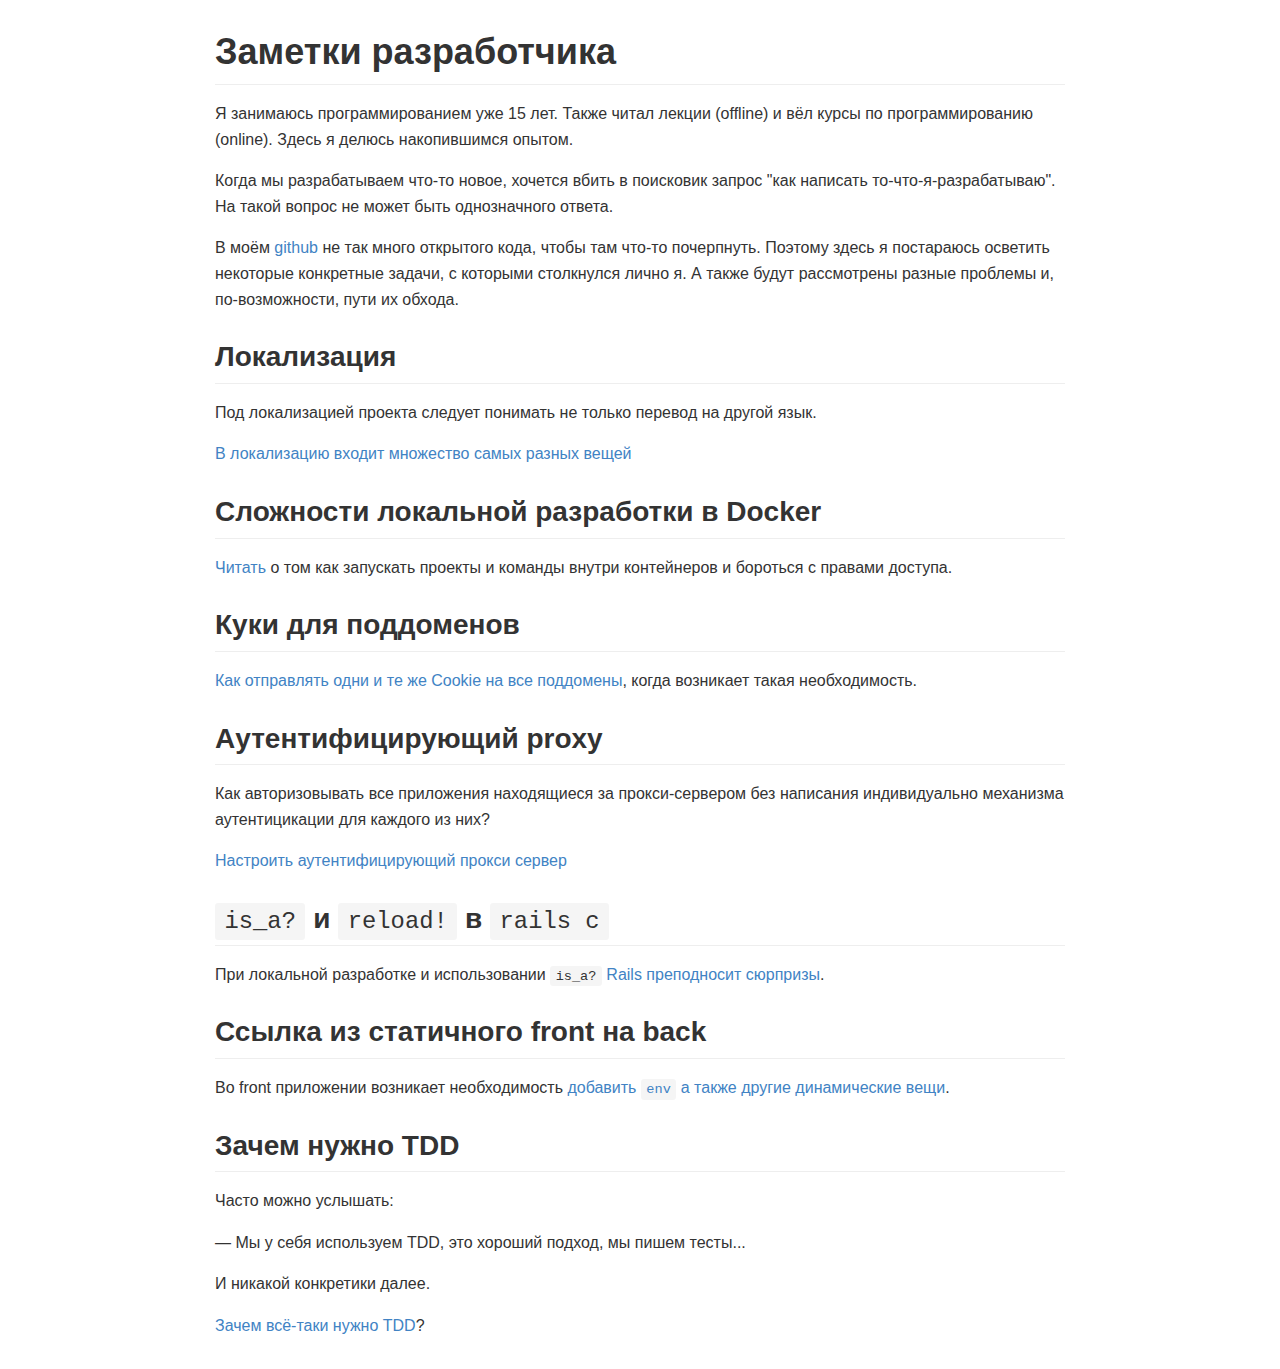
==== docs/index.html @ d439829b "Wip" ====
<!DOCTYPE html PUBLIC "-//W3C//DTD XHTML 1.0 Transitional//EN" "http://www.w3.org/TR/xhtml1/DTD/xhtml1-transitional.dtd">
<html xmlns="http://www.w3.org/1999/xhtml">
<head>
  <meta http-equiv="Content-Type" content="text/html; charset=utf-8" />
  <meta http-equiv="Content-Style-Type" content="text/css" />
  <meta name="generator" content="pandoc" />
  <title></title>
  <style type="text/css">code{white-space: pre;}</style>
  <link rel="stylesheet" href="github-markdown.css" type="text/css" />
</head>
<body>
<h1 id="заметки-разработчика">Заметки разработчика</h1>
<p>Я занимаюсь программированием уже 15 лет. Также читал лекции (offline) и вёл курсы по программированию (online). Здесь я делюсь накопившимся опытом.</p>
<p>Когда мы разрабатываем что-то новое, хочется вбить в поисковик запрос &quot;как написать то-что-я-разрабатываю&quot;. На такой вопрос не может быть однозначного ответа.</p>
<p>В моём <a href="https://github.com/nirname">github</a> не так много открытого кода, чтобы там что-то почерпнуть. Поэтому здесь я постараюсь осветить некоторые конкретные задачи, с которыми столкнулся лично я. А также будут рассмотрены разные проблемы и, по-возможности, пути их обхода.</p>
<h2 id="локализация">Локализация</h2>
<p>Под локализацией проекта следует понимать не только перевод на другой язык.</p>
<p><a href="localization.html">В локализацию входит множество самых разных вещей</a></p>
<h2 id="сложности-локальной-разработки-в-docker">Сложности локальной разработки в Docker</h2>
<p><a href="local-docker-development.html">Читать</a> о том как запускать проекты и команды внутри контейнеров и бороться с правами доступа.</p>
<h2 id="куки-для-поддоменов">Куки для поддоменов</h2>
<p><a href="cookie-sharing.html">Как отправлять одни и те же Cookie на все поддомены</a>, когда возникает такая необходимость.</p>
<h2 id="аутентифицирующий-proxy">Аутентифицирующий proxy</h2>
<p>Как авторизовывать все приложения находящиеся за прокси-сервером без написания индивидуально механизма аутентицикации для каждого из них?</p>
<p><a href="auth-proxy.html">Настроить аутентифицирующий прокси сервер</a></p>
<h2 id="is_a-и-reload-в-rails-c"><code>is_a?</code> и <code>reload!</code> в <code>rails c</code></h2>
<p>При локальной разработке и использовании <code>is_a?</code> <a href="rails-reload.html">Rails преподносит сюрпризы</a>.</p>
<h2 id="ссылка-из-статичного-front-на-back">Ссылка из статичного front на back</h2>
<p>Во front приложении возникает необходимость <a href="url-from-static-front-to-back.html">добавить <code>env</code> а также другие динамические вещи</a>.</p>
<h2 id="зачем-нужно-tdd">Зачем нужно TDD</h2>
<p>Часто можно услышать:</p>
<p>— Мы у себя используем TDD, это хороший подход, мы пишем тесты...</p>
<p>И никакой конкретики далее.</p>
<p><a href="what-is-tdd-for.html">Зачем всё-таки нужно TDD</a>?</p>
</body>
</html>
---- docs/github-markdown.css ----
@font-face {
  font-family: octicons-anchor;
  /*src: url([data-uri]) format('woff');*/
}

body {
  min-width: 200px;
  max-width: 850px;
  margin: 0 auto;
  padding: 30px;
}

body {
  -ms-text-size-adjust: 100%;
  -webkit-text-size-adjust: 100%;
  color: #333;
  /*overflow: hidden;*/
  font-family: "Helvetica Neue", Helvetica, "Segoe UI", Arial, freesans, sans-serif;
  font-size: 16px;
  line-height: 1.6;
  word-wrap: break-word;
}

body a {
  background: transparent;
}

body a:active,
body a:hover {
  outline: 0;
}

body strong {
  font-weight: bold;
}

body h1 {
  font-size: 2em;
  margin: 0.67em 0;
}

body img {
  border: 0;
}

body hr {
  -moz-box-sizing: content-box;
  box-sizing: content-box;
  height: 0;
}

body pre {
  overflow: auto;
}

body code,
body kbd,
body pre {
  font-family: monospace, monospace;
  font-size: 1em;
}

body input {
  color: inherit;
  font: inherit;
  margin: 0;
}

body html input[disabled] {
  cursor: default;
}

body input {
  line-height: normal;
}

body input[type="checkbox"] {
  -moz-box-sizing: border-box;
  box-sizing: border-box;
  padding: 0;
}

body table {
  border-collapse: collapse;
  border-spacing: 0;
}

body td,
body th {
  padding: 0;
}

body * {
  -moz-box-sizing: border-box;
  box-sizing: border-box;
}

body input {
  font: 13px/1.4 Helvetica, arial, freesans, clean, sans-serif, "Segoe UI Emoji", "Segoe UI Symbol";
}

body a {
  color: #4183c4;
  text-decoration: none;
}

body a:hover,
body a:focus,
body a:active {
  text-decoration: underline;
}

body hr {
  height: 0;
  margin: 15px 0;
  overflow: hidden;
  background: transparent;
  border: 0;
  border-bottom: 1px solid #ddd;
}

body hr:before {
  display: table;
  content: "";
}

body hr:after {
  display: table;
  clear: both;
  content: "";
}

body h1,
body h2,
body h3,
body h4,
body h5,
body h6 {
  margin-top: 15px;
  margin-bottom: 15px;
  line-height: 1.1;
}

body h1 {
  font-size: 30px;
}

body h2 {
  font-size: 21px;
}

body h3 {
  font-size: 16px;
}

body h4 {
  font-size: 14px;
}

body h5 {
  font-size: 12px;
}

body h6 {
  font-size: 11px;
}

body blockquote {
  margin: 0;
}

body ul,
body ol {
  padding: 0;
  margin-top: 0;
  margin-bottom: 0;
}

body ol ol,
body ul ol {
  list-style-type: lower-roman;
}

body ul ul ol,
body ul ol ol,
body ol ul ol,
body ol ol ol {
  list-style-type: lower-alpha;
}

body dd {
  margin-left: 0;
}

body code {
  font: 12px Consolas, "Liberation Mono", Menlo, Courier, monospace;
}

body pre {
  margin-top: 0;
  margin-bottom: 0;
  font: 12px Consolas, "Liberation Mono", Menlo, Courier, monospace;
}

body .octicon {
  font: normal normal 16px octicons-anchor;
  line-height: 1;
  display: inline-block;
  text-decoration: none;
  -webkit-font-smoothing: antialiased;
  -moz-osx-font-smoothing: grayscale;
  -webkit-user-select: none;
  -moz-user-select: none;
  -ms-user-select: none;
  /*user-select: none;*/
}

body .octicon-link:before {
  content: '\f05c';
}

body>*:first-child {
  margin-top: 0 !important;
}

body>*:last-child {
  margin-bottom: 0 !important;
}

body .anchor {
  position: absolute;
  top: 0;
  bottom: 0;
  left: 0;
  display: block;
  padding-right: 6px;
  padding-left: 30px;
  margin-left: -30px;
}

body .anchor:focus {
  outline: none;
}

body h1,
body h2,
body h3,
body h4,
body h5,
body h6 {
  position: relative;
  margin-top: 1em;
  margin-bottom: 16px;
  font-weight: bold;
  line-height: 1.4;
}

body h1 .octicon-link,
body h2 .octicon-link,
body h3 .octicon-link,
body h4 .octicon-link,
body h5 .octicon-link,
body h6 .octicon-link {
  display: none;
  color: #000;
  vertical-align: middle;
}

body h1:hover .anchor,
body h2:hover .anchor,
body h3:hover .anchor,
body h4:hover .anchor,
body h5:hover .anchor,
body h6:hover .anchor {
  padding-left: 8px;
  margin-left: -30px;
  line-height: 1;
  text-decoration: none;
}

body h1:hover .anchor .octicon-link,
body h2:hover .anchor .octicon-link,
body h3:hover .anchor .octicon-link,
body h4:hover .anchor .octicon-link,
body h5:hover .anchor .octicon-link,
body h6:hover .anchor .octicon-link {
  display: inline-block;
}

body h1 {
  padding-bottom: 0.3em;
  font-size: 2.25em;
  line-height: 1.2;
  border-bottom: 1px solid #eee;
}

body h2 {
  padding-bottom: 0.3em;
  font-size: 1.75em;
  line-height: 1.225;
  border-bottom: 1px solid #eee;
}

body h3 {
  font-size: 1.5em;
  line-height: 1.43;
}

body h4 {
  font-size: 1.25em;
}

body h5 {
  font-size: 1em;
}

body h6 {
  font-size: 1em;
  color: #777;
}

body p,
body blockquote,
body ul,
body ol,
body dl,
body table,
body pre {
  margin-top: 0;
  margin-bottom: 16px;
}

body hr {
  height: 4px;
  padding: 0;
  margin: 16px 0;
  background-color: #e7e7e7;
  border: 0 none;
}

body ul,
body ol {
  padding-left: 2em;
}

body ul ul,
body ul ol,
body ol ol,
body ol ul {
  margin-top: 0;
  margin-bottom: 0;
}

body li>p {
  margin-top: 16px;
}

body dl {
  padding: 0;
}

body dl dt {
  padding: 0;
  margin-top: 16px;
  font-size: 1em;
  font-style: italic;
  font-weight: bold;
}

body dl dd {
  /*padding: 0 16px;*/
  padding: 0;
  margin-bottom: 16px;
}

body blockquote {
  padding: 0 15px;
  color: #777;
  border-left: 4px solid #ddd;
}

body blockquote>:first-child {
  margin-top: 0;
}

body blockquote>:last-child {
  margin-bottom: 0;
}

body table {
  display: block;
  width: 100%;
  overflow: auto;
  word-break: normal;
  word-break: keep-all;
}

body table th {
  font-weight: bold;
}

body table th,
body table td {
  padding: 6px 13px;
  border: 1px solid #ddd;
}

body table tr {
  background-color: #fff;
  border-top: 1px solid #ccc;
}

body table tr:nth-child(2n) {
  background-color: #f8f8f8;
}

body img {
  max-width: 100%;
  -moz-box-sizing: border-box;
  box-sizing: border-box;
}

body code {
  padding: 0;
  padding-top: 0.2em;
  padding-bottom: 0.2em;
  margin: 0;
  font-size: 85%;
  background-color: rgba(0,0,0,0.04);
  border-radius: 3px;
}

body code:before,
body code:after {
  letter-spacing: -0.2em;
  content: "\00a0";
}

body pre>code {
  padding: 0;
  margin: 0;
  font-size: 100%;
  word-break: normal;
  white-space: pre;
  background: transparent;
  border: 0;
}

body .highlight {
  margin-bottom: 16px;
}

body .highlight pre,
body pre {
  padding: 16px;
  overflow: auto;
  font-size: 85%;
  line-height: 1.45;
  background-color: #f7f7f7;
  border-radius: 3px;
}

body .highlight pre {
  margin-bottom: 0;
  word-break: normal;
}

body pre {
  word-wrap: normal;
}

body pre code {
  display: inline;
  max-width: initial;
  padding: 0;
  margin: 0;
  overflow: initial;
  line-height: inherit;
  word-wrap: normal;
  background-color: transparent;
  border: 0;
}

body pre code:before,
body pre code:after {
  content: normal;
}

body .highlight {
  background: #fff;
}

body .highlight .h {
  color: #333;
  font-style: normal;
  font-weight: normal;
}

body .highlight .mf,
body .highlight .mh,
body .highlight .mi,
body .highlight .mo,
body .highlight .il,
body .highlight .m {
  color: #945277;
}

body .highlight .s,
body .highlight .sb,
body .highlight .sc,
body .highlight .sd,
body .highlight .s2,
body .highlight .se,
body .highlight .sh,
body .highlight .si,
body .highlight .sx,
body .highlight .s1 {
  color: #df5000;
}

body .highlight .kc,
body .highlight .kd,
body .highlight .kn,
body .highlight .kp,
body .highlight .kr,
body .highlight .kt,
body .highlight .k,
body .highlight .o {
  font-weight: bold;
}

body .highlight .kt {
  color: #458;
}

body .highlight .c,
body .highlight .cm,
body .highlight .c1 {
  color: #998;
  font-style: italic;
}

body .highlight .cp,
body .highlight .cs,
body .highlight .cp .h {
  color: #999;
  font-weight: bold;
}

body .highlight .cs {
  font-style: italic;
}

body .highlight .n {
  color: #333;
}

body .highlight .na,
body .highlight .nv,
body .highlight .vc,
body .highlight .vg,
body .highlight .vi {
  color: #008080;
}

body .highlight .nb {
  color: #0086B3;
}

body .highlight .nc {
  color: #458;
  font-weight: bold;
}

body .highlight .no {
  color: #094e99;
}

body .highlight .ni {
  color: #800080;
}

body .highlight .ne {
  color: #990000;
  font-weight: bold;
}

body .highlight .nf {
  color: #945277;
  font-weight: bold;
}

body .highlight .nn {
  color: #555;
}

body .highlight .nt {
  color: #000080;
}

body .highlight .err {
  color: #a61717;
  background-color: #e3d2d2;
}

body .highlight .gd {
  color: #000;
  background-color: #fdd;
}

body .highlight .gd .x {
  color: #000;
  background-color: #faa;
}

body .highlight .ge {
  font-style: italic;
}

body .highlight .gr {
  color: #aa0000;
}

body .highlight .gh {
  color: #999;
}

body .highlight .gi {
  color: #000;
  background-color: #dfd;
}

body .highlight .gi .x {
  color: #000;
  background-color: #afa;
}

body .highlight .go {
  color: #888;
}

body .highlight .gp {
  color: #555;
}

body .highlight .gs {
  font-weight: bold;
}

body .highlight .gu {
  color: #800080;
  font-weight: bold;
}

body .highlight .gt {
  color: #aa0000;
}

body .highlight .ow {
  font-weight: bold;
}

body .highlight .w {
  color: #bbb;
}

body .highlight .sr {
  color: #017936;
}

body .highlight .ss {
  color: #8b467f;
}

body .highlight .bp {
  color: #999;
}

body .highlight .gc {
  color: #999;
  background-color: #EAF2F5;
}

body kbd {
  background-color: #e7e7e7;
  background-image: -webkit-linear-gradient(#fefefe, #e7e7e7);
  background-image: linear-gradient(#fefefe, #e7e7e7);
  background-repeat: repeat-x;
  display: inline-block;
  padding: 3px 5px;
  font: 11px Consolas, "Liberation Mono", Menlo, Courier, monospace;
  line-height: 10px;
  color: #000;
  border: 1px solid #cfcfcf;
  border-radius: 2px;
}

body .task-list-item {
  list-style-type: none;
}

body .task-list-item+.task-list-item {
  margin-top: 3px;
}

body .task-list-item input {
  float: left;
  margin: 0.3em 0 0.25em -1.6em;
  vertical-align: middle;
}
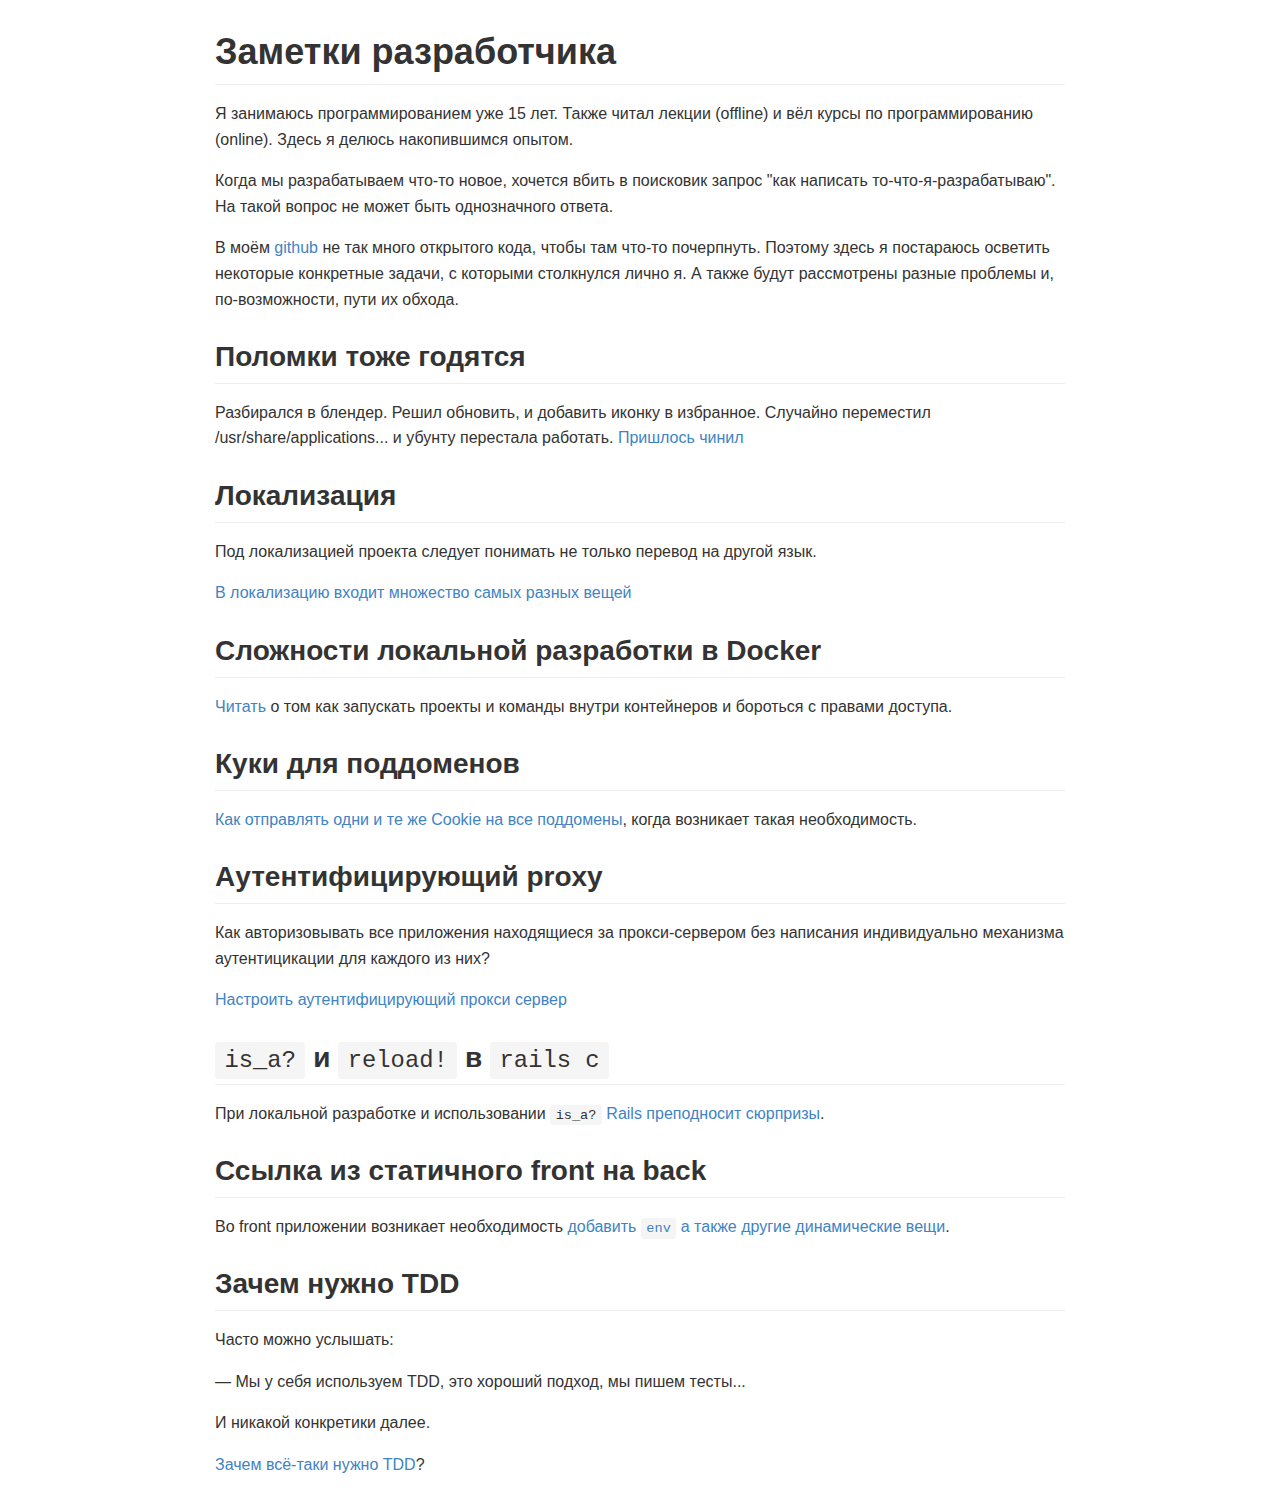
==== commit 1fbc15ac: "Wip" ====
--- a/docs/index.html
+++ b/docs/index.html
@@ -13,6 +13,8 @@
 <p>Я занимаюсь программированием уже 15 лет. Также читал лекции (offline) и вёл курсы по программированию (online). Здесь я делюсь накопившимся опытом.</p>
 <p>Когда мы разрабатываем что-то новое, хочется вбить в поисковик запрос &quot;как написать то-что-я-разрабатываю&quot;. На такой вопрос не может быть однозначного ответа.</p>
 <p>В моём <a href="https://github.com/nirname">github</a> не так много открытого кода, чтобы там что-то почерпнуть. Поэтому здесь я постараюсь осветить некоторые конкретные задачи, с которыми столкнулся лично я. А также будут рассмотрены разные проблемы и, по-возможности, пути их обхода.</p>
+<h2 id="поломки-тоже-годятся">Поломки тоже годятся</h2>
+<p>Разбирался в блендер. Решил обновить, и добавить иконку в избранное. Случайно переместил /usr/share/applications... и убунту перестала работать. <a href="repair-icons.html">Пришлось чинил</a></p>
 <h2 id="локализация">Локализация</h2>
 <p>Под локализацией проекта следует понимать не только перевод на другой язык.</p>
 <p><a href="localization.html">В локализацию входит множество самых разных вещей</a></p>
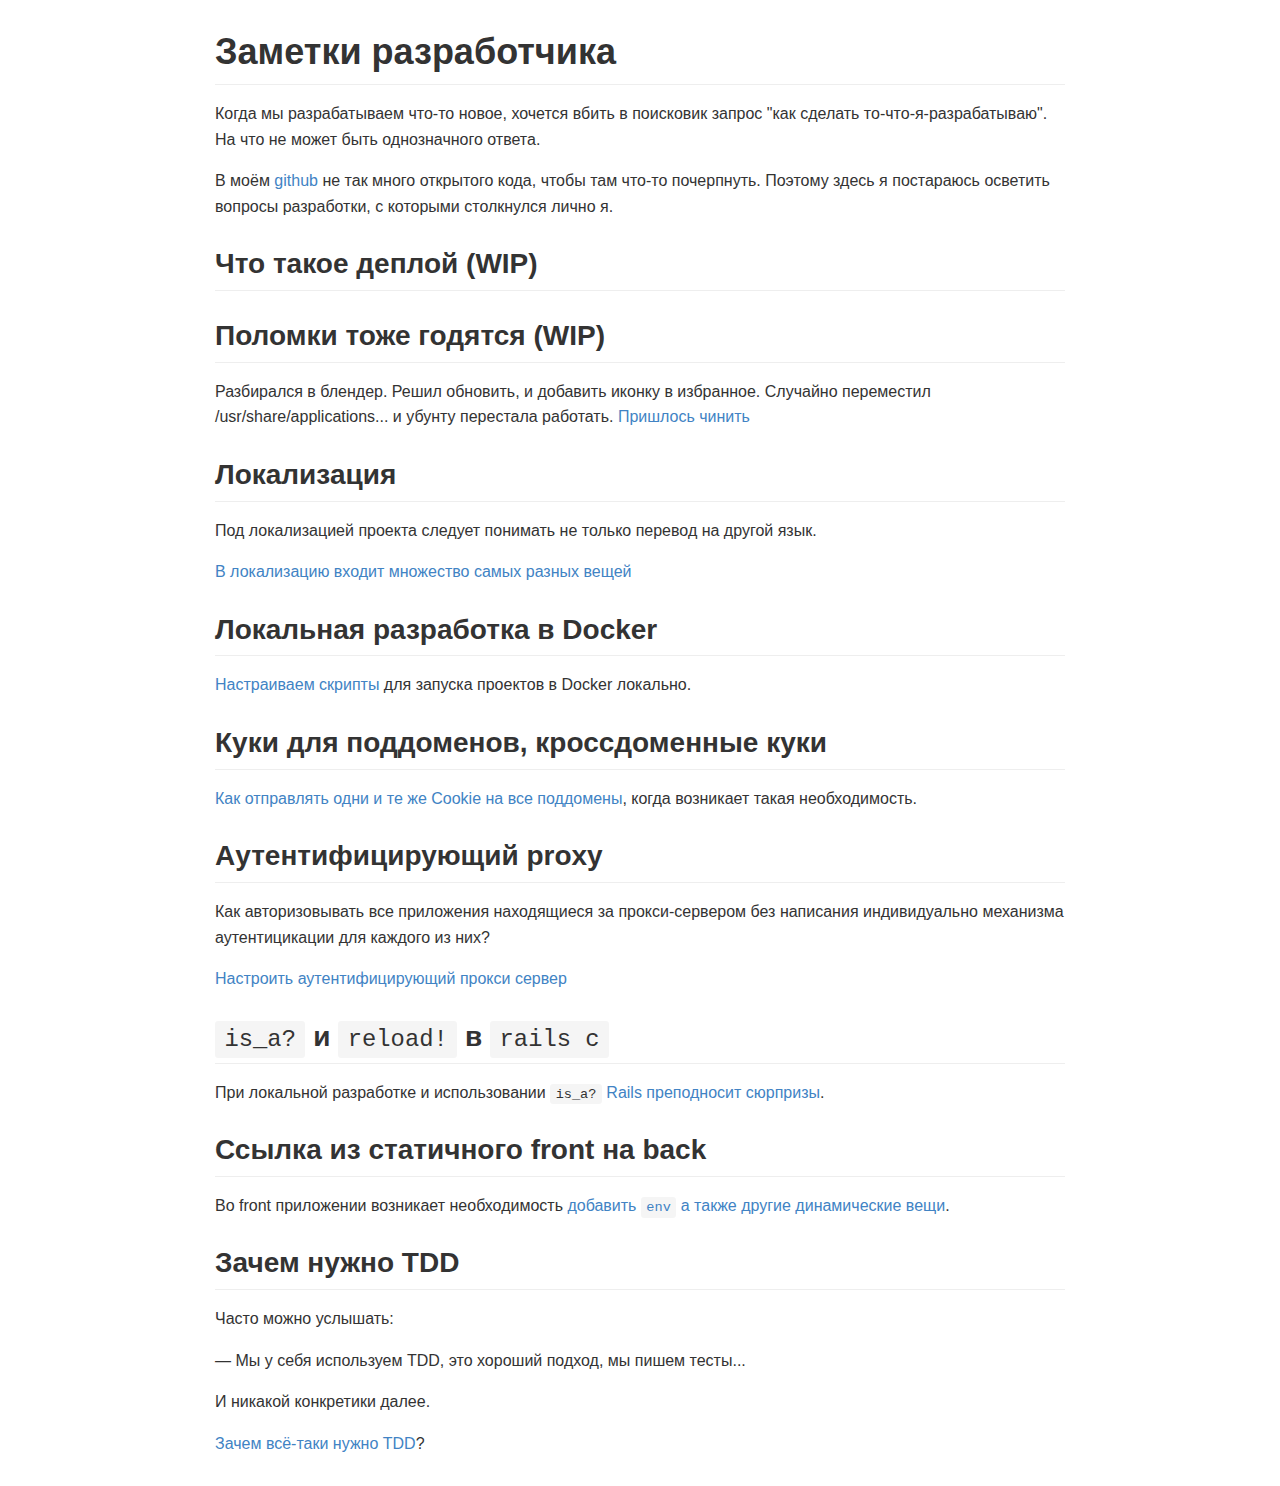
==== commit 8c16c6a5: "WIP" ====
--- a/docs/index.html
+++ b/docs/index.html
@@ -10,17 +10,17 @@
 </head>
 <body>
 <h1 id="заметки-разработчика">Заметки разработчика</h1>
-<p>Я занимаюсь программированием уже 15 лет. Также читал лекции (offline) и вёл курсы по программированию (online). Здесь я делюсь накопившимся опытом.</p>
-<p>Когда мы разрабатываем что-то новое, хочется вбить в поисковик запрос &quot;как написать то-что-я-разрабатываю&quot;. На такой вопрос не может быть однозначного ответа.</p>
-<p>В моём <a href="https://github.com/nirname">github</a> не так много открытого кода, чтобы там что-то почерпнуть. Поэтому здесь я постараюсь осветить некоторые конкретные задачи, с которыми столкнулся лично я. А также будут рассмотрены разные проблемы и, по-возможности, пути их обхода.</p>
-<h2 id="поломки-тоже-годятся">Поломки тоже годятся</h2>
-<p>Разбирался в блендер. Решил обновить, и добавить иконку в избранное. Случайно переместил /usr/share/applications... и убунту перестала работать. <a href="repair-icons.html">Пришлось чинил</a></p>
+<p>Когда мы разрабатываем что-то новое, хочется вбить в поисковик запрос &quot;как сделать то-что-я-разрабатываю&quot;. На что не может быть однозначного ответа.</p>
+<p>В моём <a href="https://github.com/nirname">github</a> не так много открытого кода, чтобы там что-то почерпнуть. Поэтому здесь я постараюсь осветить вопросы разработки, с которыми столкнулся лично я.</p>
+<h2 id="что-такое-деплой-wip">Что такое деплой (WIP)</h2>
+<h2 id="поломки-тоже-годятся-wip">Поломки тоже годятся (WIP)</h2>
+<p>Разбирался в блендер. Решил обновить, и добавить иконку в избранное. Случайно переместил /usr/share/applications... и убунту перестала работать. <a href="repair-icons.html">Пришлось чинить</a></p>
 <h2 id="локализация">Локализация</h2>
 <p>Под локализацией проекта следует понимать не только перевод на другой язык.</p>
 <p><a href="localization.html">В локализацию входит множество самых разных вещей</a></p>
-<h2 id="сложности-локальной-разработки-в-docker">Сложности локальной разработки в Docker</h2>
-<p><a href="local-docker-development.html">Читать</a> о том как запускать проекты и команды внутри контейнеров и бороться с правами доступа.</p>
-<h2 id="куки-для-поддоменов">Куки для поддоменов</h2>
+<h2 id="локальная-разработка-в-docker">Локальная разработка в Docker</h2>
+<p><a href="local-docker-development.html">Настраиваем скрипты</a> для запуска проектов в Docker локально.</p>
+<h2 id="куки-для-поддоменов-кроссдоменные-куки">Куки для поддоменов, кроссдоменные куки</h2>
 <p><a href="cookie-sharing.html">Как отправлять одни и те же Cookie на все поддомены</a>, когда возникает такая необходимость.</p>
 <h2 id="аутентифицирующий-proxy">Аутентифицирующий proxy</h2>
 <p>Как авторизовывать все приложения находящиеся за прокси-сервером без написания индивидуально механизма аутентицикации для каждого из них?</p>
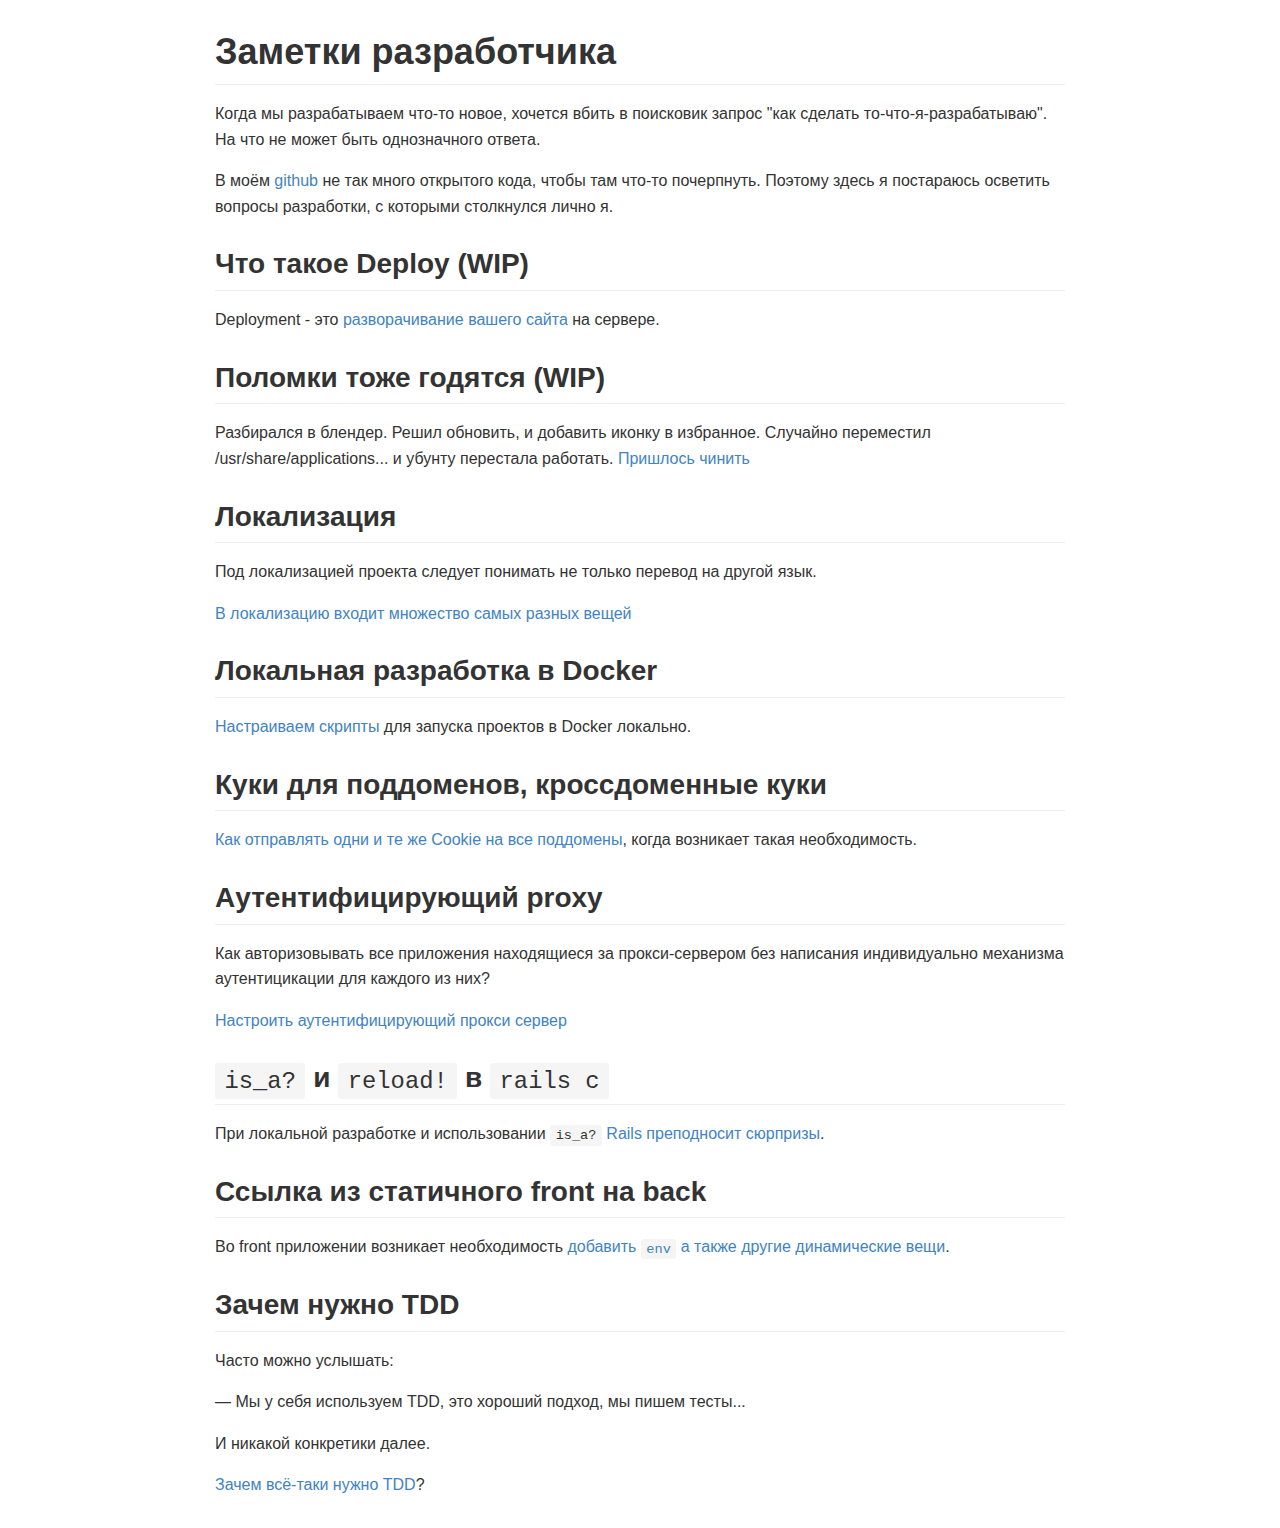
==== commit fabb2b36: "Wip" ====
--- a/docs/index.html
+++ b/docs/index.html
@@ -12,7 +12,8 @@
 <h1 id="заметки-разработчика">Заметки разработчика</h1>
 <p>Когда мы разрабатываем что-то новое, хочется вбить в поисковик запрос &quot;как сделать то-что-я-разрабатываю&quot;. На что не может быть однозначного ответа.</p>
 <p>В моём <a href="https://github.com/nirname">github</a> не так много открытого кода, чтобы там что-то почерпнуть. Поэтому здесь я постараюсь осветить вопросы разработки, с которыми столкнулся лично я.</p>
-<h2 id="что-такое-деплой-wip">Что такое деплой (WIP)</h2>
+<h2 id="что-такое-deploy-wip">Что такое Deploy (WIP)</h2>
+<p>Deployment - это <a href="deploy.html">разворачивание вашего сайта</a> на сервере.</p>
 <h2 id="поломки-тоже-годятся-wip">Поломки тоже годятся (WIP)</h2>
 <p>Разбирался в блендер. Решил обновить, и добавить иконку в избранное. Случайно переместил /usr/share/applications... и убунту перестала работать. <a href="repair-icons.html">Пришлось чинить</a></p>
 <h2 id="локализация">Локализация</h2>
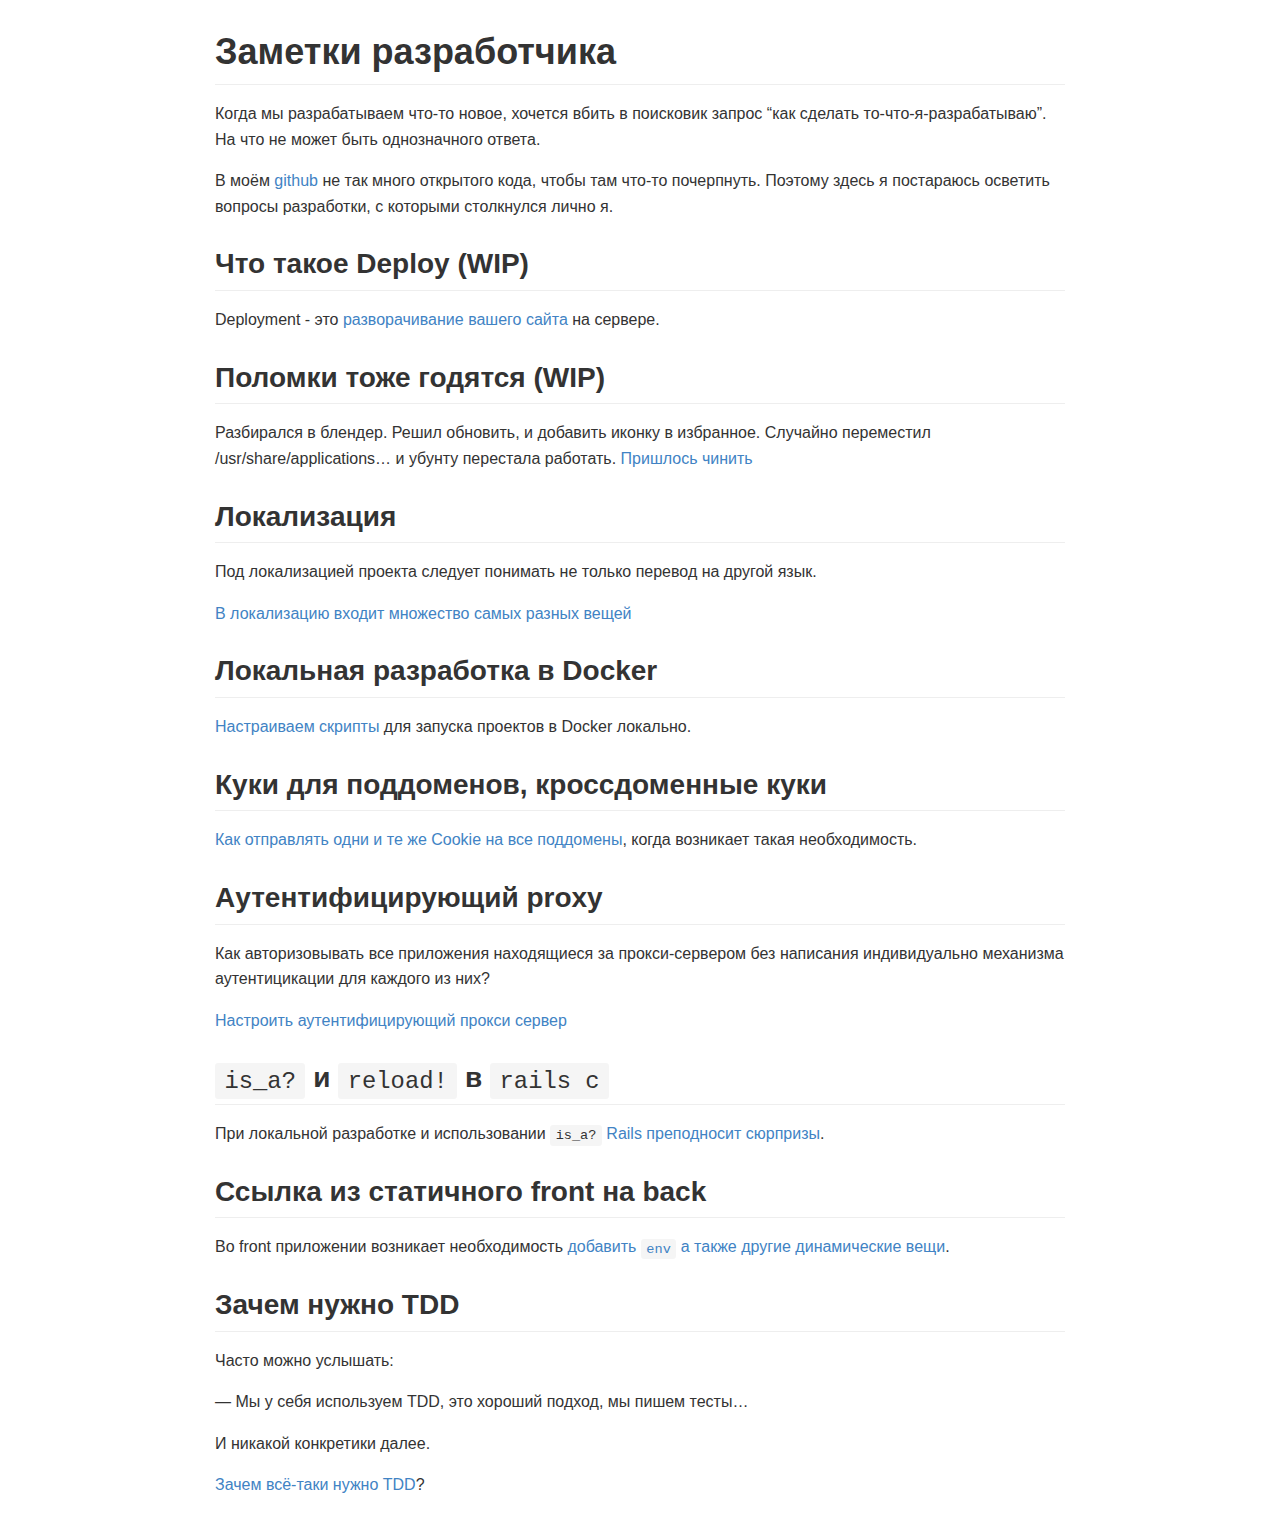
==== commit d79b8624: "Upd" ====
--- a/docs/index.html
+++ b/docs/index.html
@@ -1,21 +1,28 @@
-<!DOCTYPE html PUBLIC "-//W3C//DTD XHTML 1.0 Transitional//EN" "http://www.w3.org/TR/xhtml1/DTD/xhtml1-transitional.dtd">
-<html xmlns="http://www.w3.org/1999/xhtml">
+<!DOCTYPE html>
+<html xmlns="http://www.w3.org/1999/xhtml" lang="" xml:lang="">
 <head>
-  <meta http-equiv="Content-Type" content="text/html; charset=utf-8" />
-  <meta http-equiv="Content-Style-Type" content="text/css" />
+  <meta charset="utf-8" />
   <meta name="generator" content="pandoc" />
-  <title></title>
-  <style type="text/css">code{white-space: pre;}</style>
-  <link rel="stylesheet" href="github-markdown.css" type="text/css" />
+  <meta name="viewport" content="width=device-width, initial-scale=1.0, user-scalable=yes" />
+  <title>index</title>
+  <style>
+    code{white-space: pre-wrap;}
+    span.smallcaps{font-variant: small-caps;}
+    span.underline{text-decoration: underline;}
+    div.column{display: inline-block; vertical-align: top; width: 50%;}
+    div.hanging-indent{margin-left: 1.5em; text-indent: -1.5em;}
+    ul.task-list{list-style: none;}
+  </style>
+  <link rel="stylesheet" href="github-markdown.css" />
 </head>
 <body>
 <h1 id="заметки-разработчика">Заметки разработчика</h1>
-<p>Когда мы разрабатываем что-то новое, хочется вбить в поисковик запрос &quot;как сделать то-что-я-разрабатываю&quot;. На что не может быть однозначного ответа.</p>
+<p>Когда мы разрабатываем что-то новое, хочется вбить в поисковик запрос “как сделать то-что-я-разрабатываю”. На что не может быть однозначного ответа.</p>
 <p>В моём <a href="https://github.com/nirname">github</a> не так много открытого кода, чтобы там что-то почерпнуть. Поэтому здесь я постараюсь осветить вопросы разработки, с которыми столкнулся лично я.</p>
 <h2 id="что-такое-deploy-wip">Что такое Deploy (WIP)</h2>
 <p>Deployment - это <a href="deploy.html">разворачивание вашего сайта</a> на сервере.</p>
 <h2 id="поломки-тоже-годятся-wip">Поломки тоже годятся (WIP)</h2>
-<p>Разбирался в блендер. Решил обновить, и добавить иконку в избранное. Случайно переместил /usr/share/applications... и убунту перестала работать. <a href="repair-icons.html">Пришлось чинить</a></p>
+<p>Разбирался в блендер. Решил обновить, и добавить иконку в избранное. Случайно переместил /usr/share/applications… и убунту перестала работать. <a href="repair-icons.html">Пришлось чинить</a></p>
 <h2 id="локализация">Локализация</h2>
 <p>Под локализацией проекта следует понимать не только перевод на другой язык.</p>
 <p><a href="localization.html">В локализацию входит множество самых разных вещей</a></p>
@@ -32,7 +39,7 @@
 <p>Во front приложении возникает необходимость <a href="url-from-static-front-to-back.html">добавить <code>env</code> а также другие динамические вещи</a>.</p>
 <h2 id="зачем-нужно-tdd">Зачем нужно TDD</h2>
 <p>Часто можно услышать:</p>
-<p>— Мы у себя используем TDD, это хороший подход, мы пишем тесты...</p>
+<p>— Мы у себя используем TDD, это хороший подход, мы пишем тесты…</p>
 <p>И никакой конкретики далее.</p>
 <p><a href="what-is-tdd-for.html">Зачем всё-таки нужно TDD</a>?</p>
 </body>
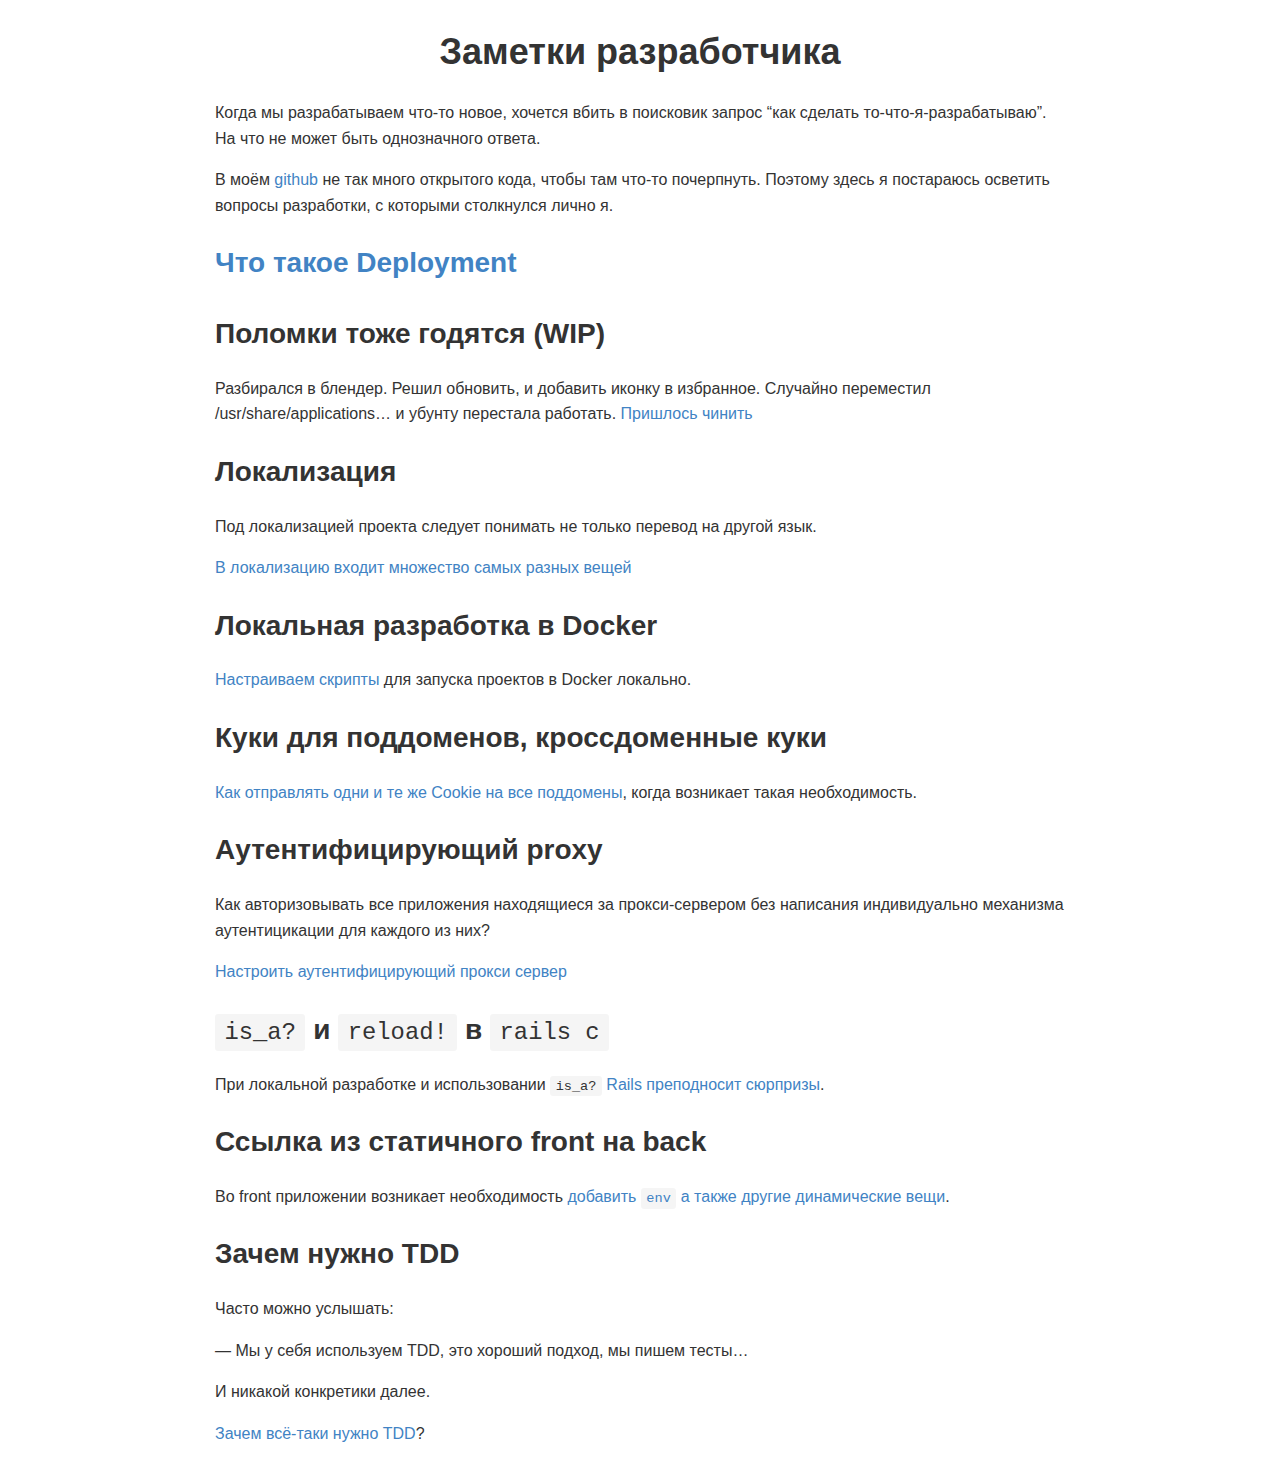
==== commit 4f9bee09: "Wip" ====
--- a/docs/index.html
+++ b/docs/index.html
@@ -19,8 +19,8 @@
 <h1 id="заметки-разработчика">Заметки разработчика</h1>
 <p>Когда мы разрабатываем что-то новое, хочется вбить в поисковик запрос “как сделать то-что-я-разрабатываю”. На что не может быть однозначного ответа.</p>
 <p>В моём <a href="https://github.com/nirname">github</a> не так много открытого кода, чтобы там что-то почерпнуть. Поэтому здесь я постараюсь осветить вопросы разработки, с которыми столкнулся лично я.</p>
-<h2 id="что-такое-deploy-wip">Что такое Deploy (WIP)</h2>
-<p>Deployment - это <a href="deploy.html">разворачивание вашего сайта</a> на сервере.</p>
+<h2 id="что-такое-deployment"><a href="deploy.html">Что такое Deployment</a></h2>
+<!-- Deployment - это [разворачивание вашего сайта](deploy.md) на сервере. -->
 <h2 id="поломки-тоже-годятся-wip">Поломки тоже годятся (WIP)</h2>
 <p>Разбирался в блендер. Решил обновить, и добавить иконку в избранное. Случайно переместил /usr/share/applications… и убунту перестала работать. <a href="repair-icons.html">Пришлось чинить</a></p>
 <h2 id="локализация">Локализация</h2>
--- a/docs/github-markdown.css
+++ b/docs/github-markdown.css
@@ -14,7 +14,7 @@
   -ms-text-size-adjust: 100%;
   -webkit-text-size-adjust: 100%;
   color: #333;
-  /*overflow: hidden;*/
+  /* font-family: "Open Sans", "Helvetica Neue", Helvetica, Arial, sans-serif; */
   font-family: "Helvetica Neue", Helvetica, "Segoe UI", Arial, freesans, sans-serif;
   font-size: 16px;
   line-height: 1.6;
@@ -37,6 +37,7 @@
 body h1 {
   font-size: 2em;
   margin: 0.67em 0;
+  text-align: center;
 }
 
 body img {
@@ -291,14 +292,12 @@
   padding-bottom: 0.3em;
   font-size: 2.25em;
   line-height: 1.2;
-  border-bottom: 1px solid #eee;
 }
 
 body h2 {
   padding-bottom: 0.3em;
   font-size: 1.75em;
   line-height: 1.225;
-  border-bottom: 1px solid #eee;
 }
 
 body h3 {
@@ -373,10 +372,35 @@
   margin-bottom: 16px;
 }
 
-body blockquote {
-  padding: 0 15px;
-  color: #777;
-  border-left: 4px solid #ddd;
+/* Style blockquotes */
+blockquote {
+  background-color: #f8f8f8;
+  border-left: 6px solid #ccc;
+  padding: 10px 20px;
+  margin: 30px 0; /* Increase margin top and bottom */
+  font-size: 1.2em; /* Increase font size */
+  font-style: italic; /* Make the rest of the content italic */
+}
+
+blockquote:before {
+  content: "\201C"; /* Unicode left double quotation mark */
+  font-size: 2em;
+  line-height: 0.1em;
+  vertical-align: -0.4em;
+  margin-right: 5px;
+  font-style: normal; /* Remove italic from the opening quotation mark */
+}
+
+blockquote:after {
+  font-size: 2em;
+  line-height: 0.1em;
+  vertical-align: -0.4em;
+  margin-left: 5px;
+}
+
+
+blockquote p {
+  display: inline;
 }
 
 body blockquote>:first-child {
@@ -414,10 +438,10 @@
   background-color: #f8f8f8;
 }
 
-body img {
-  max-width: 100%;
-  -moz-box-sizing: border-box;
-  box-sizing: border-box;
+body img,
+body svg {
+  display: block;
+  margin: 20px auto;
 }
 
 body code {
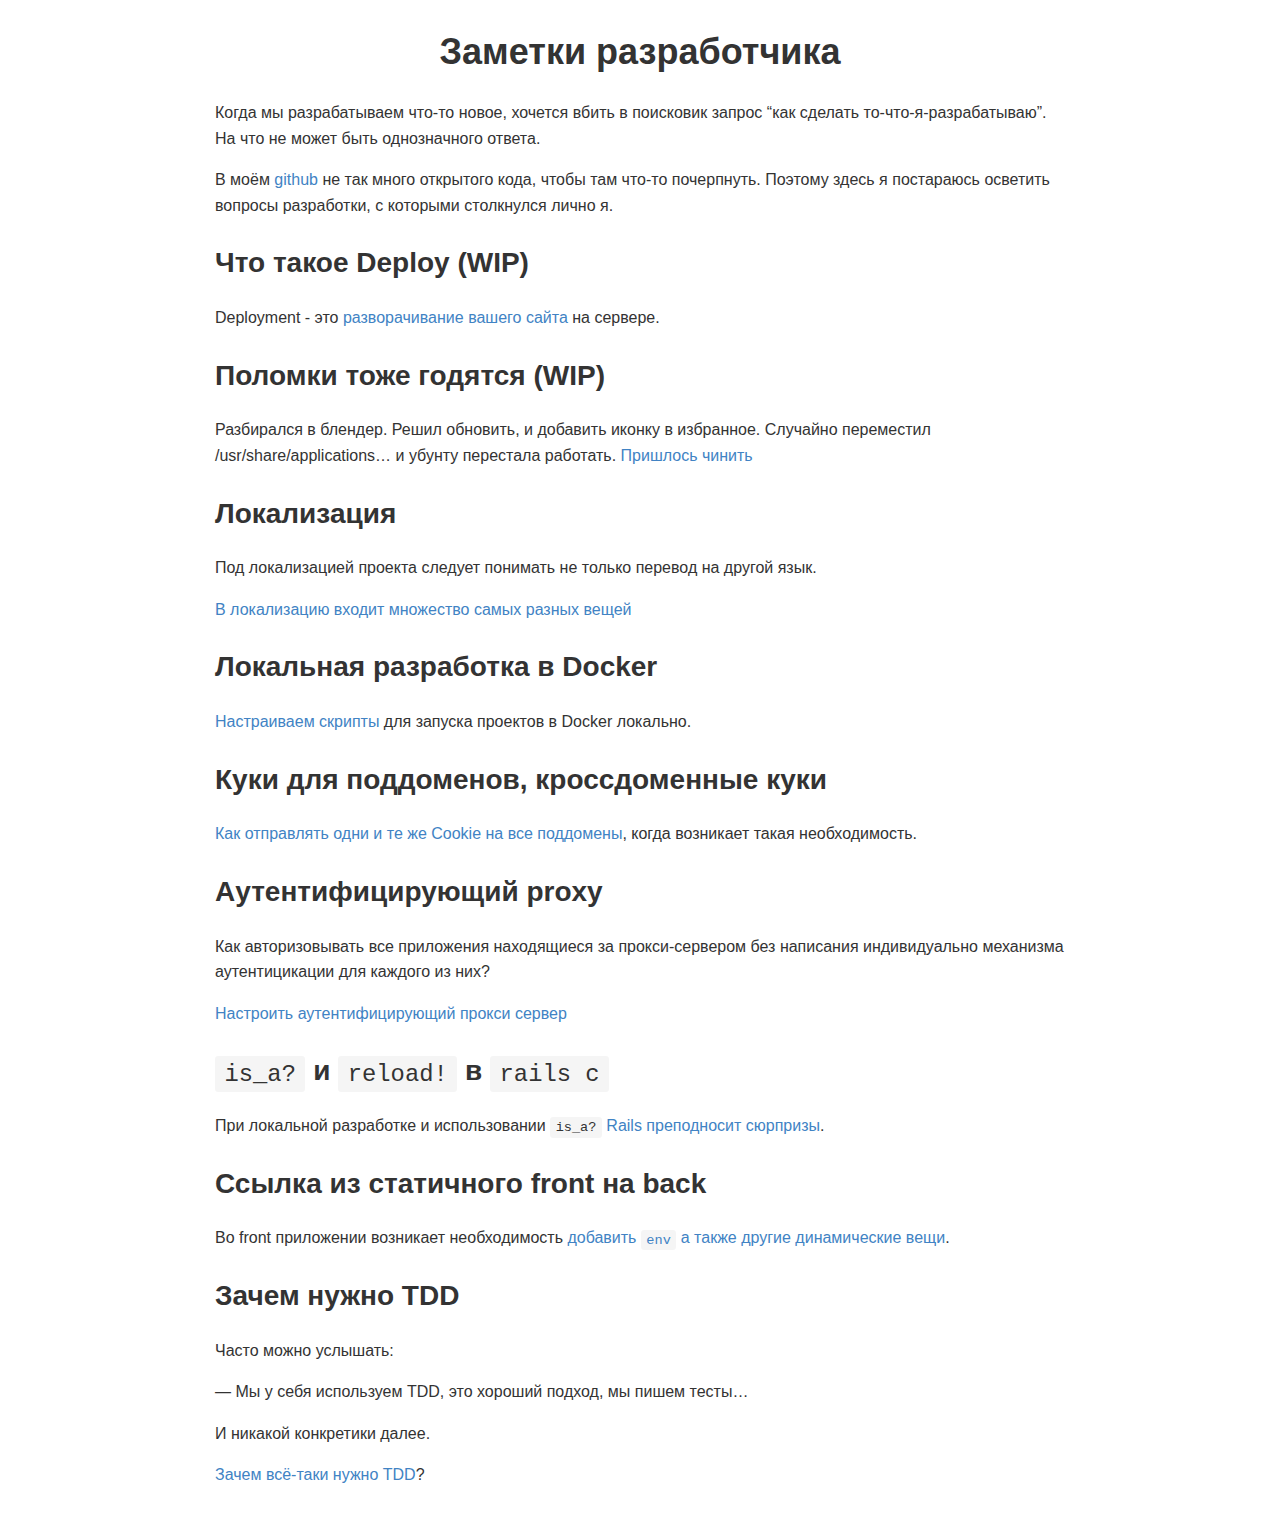
==== commit 8747d297: "Wip" ====
--- a/docs/index.html
+++ b/docs/index.html
@@ -19,8 +19,8 @@
 <h1 id="заметки-разработчика">Заметки разработчика</h1>
 <p>Когда мы разрабатываем что-то новое, хочется вбить в поисковик запрос “как сделать то-что-я-разрабатываю”. На что не может быть однозначного ответа.</p>
 <p>В моём <a href="https://github.com/nirname">github</a> не так много открытого кода, чтобы там что-то почерпнуть. Поэтому здесь я постараюсь осветить вопросы разработки, с которыми столкнулся лично я.</p>
-<h2 id="что-такое-deployment"><a href="deploy.html">Что такое Deployment</a></h2>
-<!-- Deployment - это [разворачивание вашего сайта](deploy.md) на сервере. -->
+<h2 id="что-такое-deploy-wip">Что такое Deploy (WIP)</h2>
+<p>Deployment - это <a href="deploy.html">разворачивание вашего сайта</a> на сервере.</p>
 <h2 id="поломки-тоже-годятся-wip">Поломки тоже годятся (WIP)</h2>
 <p>Разбирался в блендер. Решил обновить, и добавить иконку в избранное. Случайно переместил /usr/share/applications… и убунту перестала работать. <a href="repair-icons.html">Пришлось чинить</a></p>
 <h2 id="локализация">Локализация</h2>
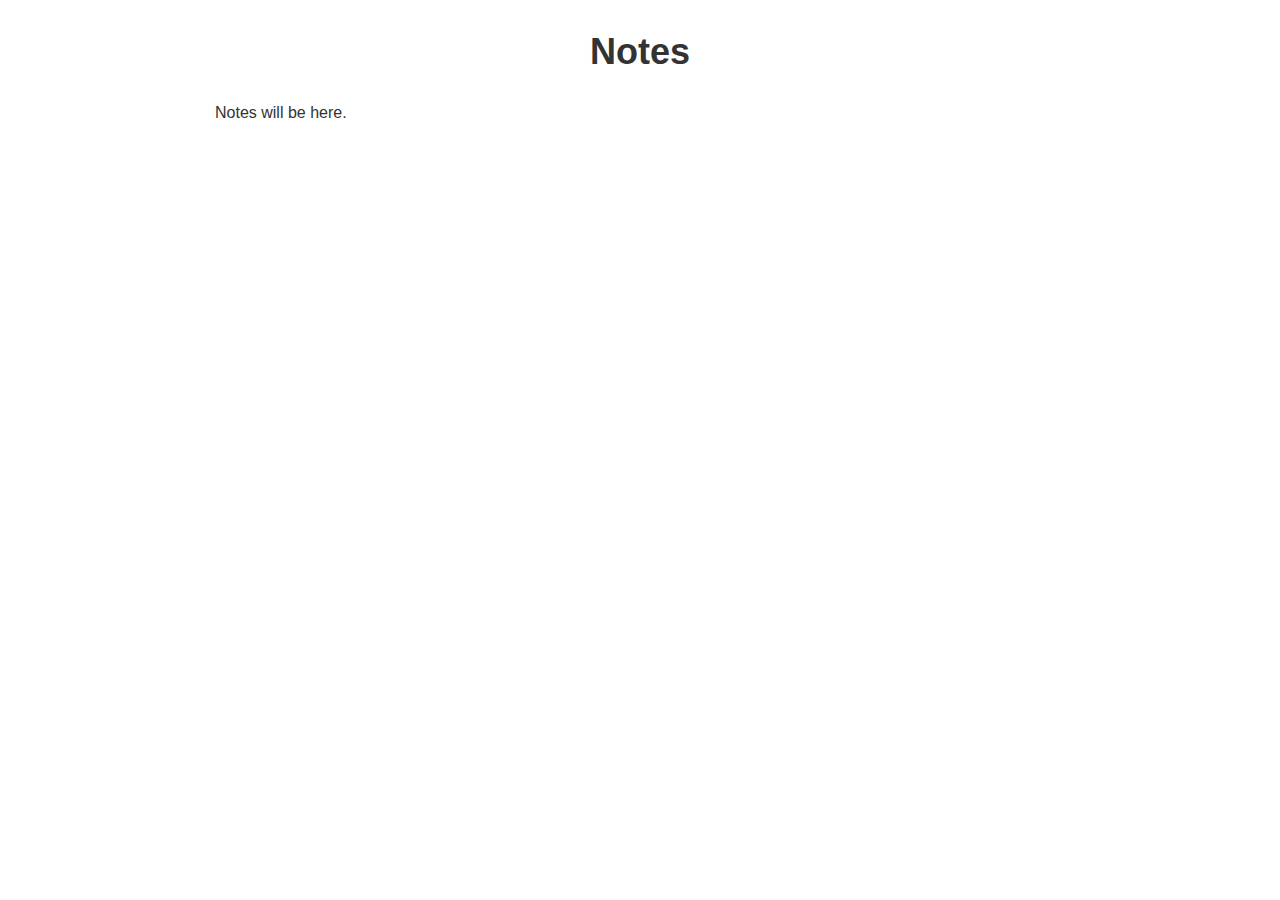
==== commit 29a246ff: "Wip" ====
--- a/docs/index.html
+++ b/docs/index.html
@@ -16,31 +16,7 @@
   <link rel="stylesheet" href="github-markdown.css" />
 </head>
 <body>
-<h1 id="заметки-разработчика">Заметки разработчика</h1>
-<p>Когда мы разрабатываем что-то новое, хочется вбить в поисковик запрос “как сделать то-что-я-разрабатываю”. На что не может быть однозначного ответа.</p>
-<p>В моём <a href="https://github.com/nirname">github</a> не так много открытого кода, чтобы там что-то почерпнуть. Поэтому здесь я постараюсь осветить вопросы разработки, с которыми столкнулся лично я.</p>
-<h2 id="что-такое-deploy-wip">Что такое Deploy (WIP)</h2>
-<p>Deployment - это <a href="deploy.html">разворачивание вашего сайта</a> на сервере.</p>
-<h2 id="поломки-тоже-годятся-wip">Поломки тоже годятся (WIP)</h2>
-<p>Разбирался в блендер. Решил обновить, и добавить иконку в избранное. Случайно переместил /usr/share/applications… и убунту перестала работать. <a href="repair-icons.html">Пришлось чинить</a></p>
-<h2 id="локализация">Локализация</h2>
-<p>Под локализацией проекта следует понимать не только перевод на другой язык.</p>
-<p><a href="localization.html">В локализацию входит множество самых разных вещей</a></p>
-<h2 id="локальная-разработка-в-docker">Локальная разработка в Docker</h2>
-<p><a href="local-docker-development.html">Настраиваем скрипты</a> для запуска проектов в Docker локально.</p>
-<h2 id="куки-для-поддоменов-кроссдоменные-куки">Куки для поддоменов, кроссдоменные куки</h2>
-<p><a href="cookie-sharing.html">Как отправлять одни и те же Cookie на все поддомены</a>, когда возникает такая необходимость.</p>
-<h2 id="аутентифицирующий-proxy">Аутентифицирующий proxy</h2>
-<p>Как авторизовывать все приложения находящиеся за прокси-сервером без написания индивидуально механизма аутентицикации для каждого из них?</p>
-<p><a href="auth-proxy.html">Настроить аутентифицирующий прокси сервер</a></p>
-<h2 id="is_a-и-reload-в-rails-c"><code>is_a?</code> и <code>reload!</code> в <code>rails c</code></h2>
-<p>При локальной разработке и использовании <code>is_a?</code> <a href="rails-reload.html">Rails преподносит сюрпризы</a>.</p>
-<h2 id="ссылка-из-статичного-front-на-back">Ссылка из статичного front на back</h2>
-<p>Во front приложении возникает необходимость <a href="url-from-static-front-to-back.html">добавить <code>env</code> а также другие динамические вещи</a>.</p>
-<h2 id="зачем-нужно-tdd">Зачем нужно TDD</h2>
-<p>Часто можно услышать:</p>
-<p>— Мы у себя используем TDD, это хороший подход, мы пишем тесты…</p>
-<p>И никакой конкретики далее.</p>
-<p><a href="what-is-tdd-for.html">Зачем всё-таки нужно TDD</a>?</p>
+<h1 id="notes">Notes</h1>
+<p>Notes will be here.</p>
 </body>
 </html>
